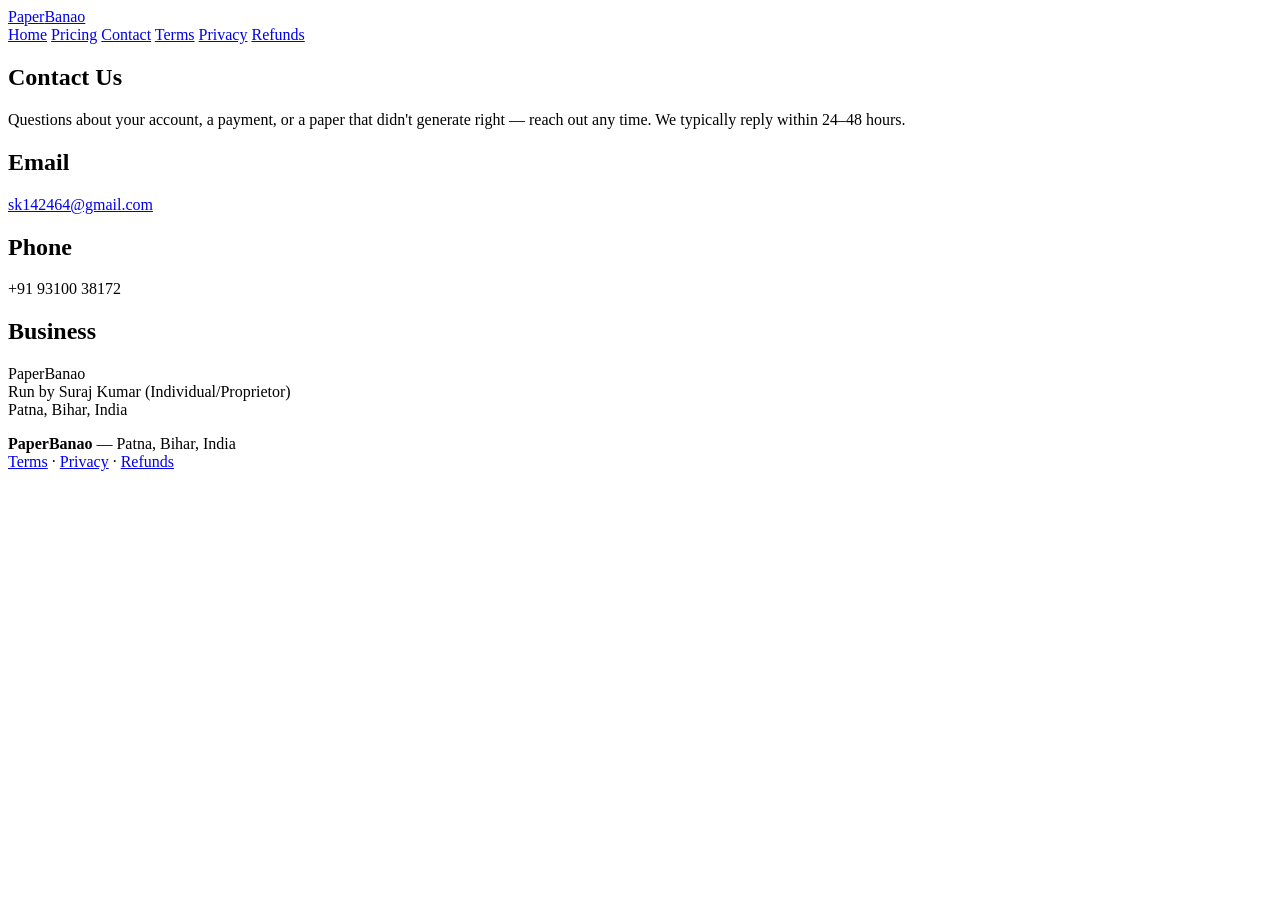
==== contact.html @ 037781ef "Add contact.html for contact information page" ====
<!DOCTYPE html>
<html lang="en">
<head>
<meta charset="UTF-8">
<meta name="viewport" content="width=device-width, initial-scale=1.0">
<title>Contact Us — PaperBanao</title>
<link rel="stylesheet" href="style.css">
</head>
<body>

<header class="site-header">
    <div class="container">
        <a href="index.html" class="brand">Paper<span>Banao</span></a>
        <nav class="site-nav">
            <a href="index.html">Home</a>
            <a href="index.html#pricing">Pricing</a>
            <a href="contact.html">Contact</a>
            <a href="terms.html">Terms</a>
            <a href="privacy.html">Privacy</a>
            <a href="refund.html">Refunds</a>
        </nav>
    </div>
</header>

<section>
    <div class="container legal">
        <h1>Contact Us</h1>
        <p>Questions about your account, a payment, or a paper that didn't generate right — reach out any time. We typically reply within 24–48 hours.</p>

        <h2>Email</h2>
        <p><a href="mailto:sk142464@gmail.com">sk142464@gmail.com</a></p>

        <h2>Phone</h2>
        <p>+91 93100 38172</p>

        <h2>Business</h2>
        <p>PaperBanao<br>
        Run by Suraj Kumar (Individual/Proprietor)<br>
        Patna, Bihar, India</p>
    </div>
</section>

<footer class="site-footer">
    <div class="container">
        <div><strong style="color:var(--white)">PaperBanao</strong> — Patna, Bihar, India</div>
        <div><a href="terms.html">Terms</a> · <a href="privacy.html">Privacy</a> · <a href="refund.html">Refunds</a></div>
    </div>
</footer>

</body>
</html>
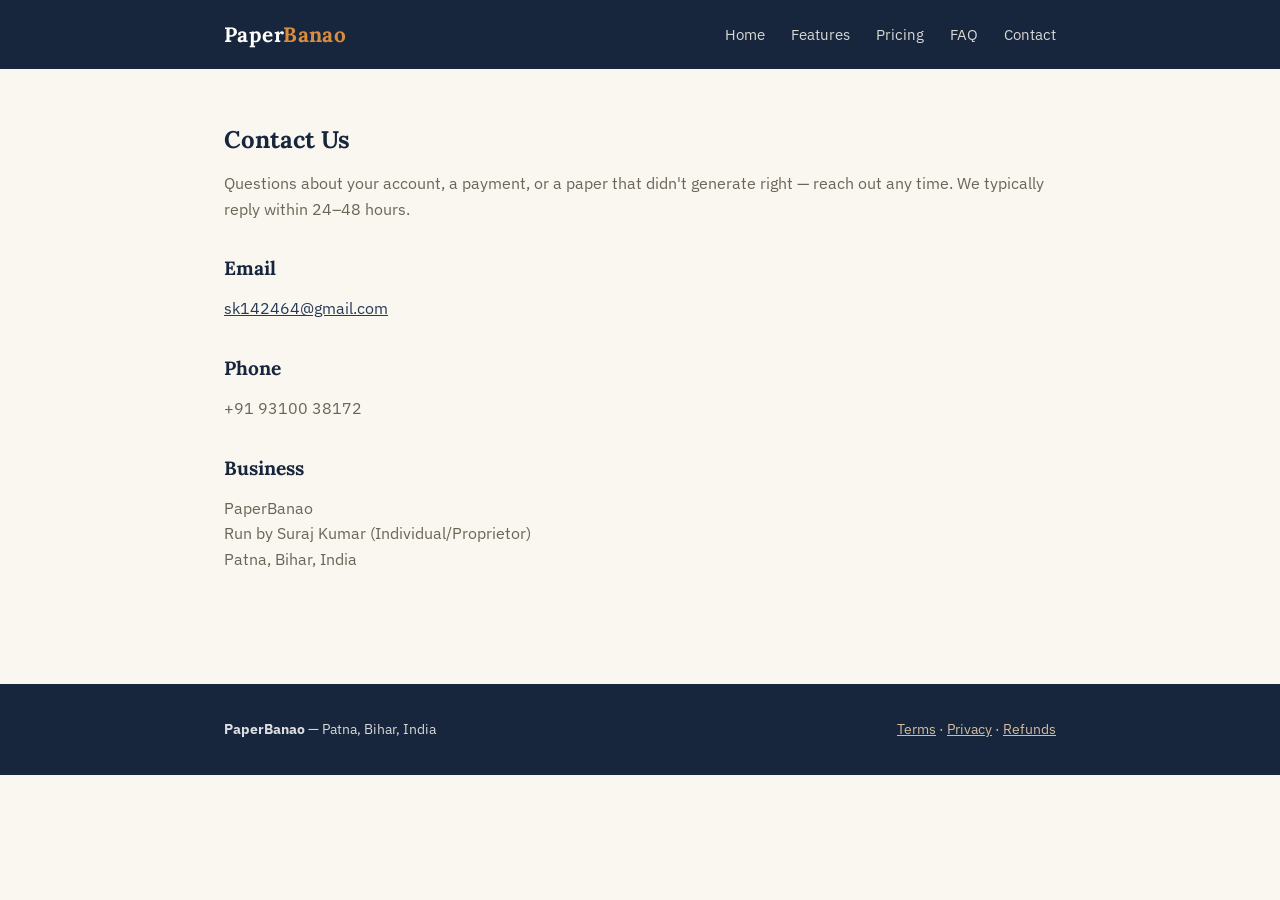
==== commit ba2e08cf: "Update contact.html" ====
--- a/contact.html
+++ b/contact.html
@@ -13,11 +13,10 @@
         <a href="index.html" class="brand">Paper<span>Banao</span></a>
         <nav class="site-nav">
             <a href="index.html">Home</a>
+            <a href="index.html#features">Features</a>
             <a href="index.html#pricing">Pricing</a>
+            <a href="index.html#faq">FAQ</a>
             <a href="contact.html">Contact</a>
-            <a href="terms.html">Terms</a>
-            <a href="privacy.html">Privacy</a>
-            <a href="refund.html">Refunds</a>
         </nav>
     </div>
 </header>
--- a/style.css
+++ b/style.css
@@ -0,0 +1,366 @@
+@import url('https://fonts.googleapis.com/css2?family=Lora:wght@500;600;700&family=IBM+Plex+Sans:wght@400;500;600&family=IBM+Plex+Mono:wght@500&display=swap');
+
+:root {
+    --navy: #17263D;
+    --navy-soft: #263A57;
+    --amber: #D98C3D;
+    --amber-soft: #F3D9B1;
+    --paper: #FAF7F0;
+    --paper-line: #E4DFD2;
+    --ink: #2A2A28;
+    --ink-soft: #6B6558;
+    --white: #FFFFFF;
+}
+
+* { box-sizing: border-box; }
+
+html { scroll-behavior: smooth; }
+
+body {
+    margin: 0;
+    font-family: 'IBM Plex Sans', sans-serif;
+    color: var(--ink);
+    background: var(--paper);
+    line-height: 1.6;
+}
+
+h1, h2, h3 {
+    font-family: 'Lora', serif;
+    color: var(--navy);
+    line-height: 1.25;
+    margin: 0 0 0.5em 0;
+}
+
+a { color: var(--navy-soft); }
+a:hover { color: var(--amber); }
+
+.container {
+    max-width: 880px;
+    margin: 0 auto;
+    padding: 0 24px;
+}
+
+/* --- NAV --- */
+header.site-header {
+    background: var(--navy);
+    padding: 18px 0;
+    position: sticky;
+    top: 0;
+    z-index: 10;
+}
+header.site-header .container {
+    display: flex;
+    justify-content: space-between;
+    align-items: center;
+    flex-wrap: wrap;
+    gap: 12px;
+}
+.brand {
+    font-family: 'Lora', serif;
+    font-weight: 700;
+    font-size: 1.3rem;
+    color: var(--white);
+    text-decoration: none;
+    letter-spacing: 0.02em;
+}
+.brand span { color: var(--amber); }
+nav.site-nav a {
+    color: var(--paper);
+    text-decoration: none;
+    font-size: 0.92rem;
+    margin-left: 22px;
+    opacity: 0.85;
+    transition: opacity 0.15s ease;
+}
+nav.site-nav a:hover { opacity: 1; color: var(--amber-soft); }
+
+/* --- HERO (ruled-paper texture, the signature element) --- */
+.hero {
+    background-image: repeating-linear-gradient(
+        to bottom,
+        transparent,
+        transparent 37px,
+        var(--paper-line) 38px
+    );
+    padding: 76px 0 64px 0;
+    border-bottom: 1px solid var(--paper-line);
+}
+.hero .eyebrow {
+    font-family: 'IBM Plex Mono', monospace;
+    font-size: 0.78rem;
+    letter-spacing: 0.08em;
+    text-transform: uppercase;
+    color: var(--amber);
+    margin-bottom: 14px;
+}
+.hero h1 {
+    font-size: 2.5rem;
+    max-width: 12ch;
+}
+.hero p.lead {
+    font-size: 1.08rem;
+    color: var(--ink-soft);
+    max-width: 46ch;
+    margin: 18px 0 30px 0;
+}
+.btn {
+    display: inline-block;
+    background: var(--navy);
+    color: var(--white);
+    text-decoration: none;
+    padding: 13px 26px;
+    border-radius: 3px;
+    font-weight: 500;
+    font-size: 0.95rem;
+    transition: background 0.15s ease;
+}
+.btn:hover { background: var(--amber); color: var(--navy); }
+.btn.secondary {
+    background: transparent;
+    border: 1.5px solid var(--navy);
+    color: var(--navy);
+    margin-left: 12px;
+}
+.btn.secondary:hover { background: var(--navy); color: var(--white); }
+
+/* --- SECTION --- */
+section { padding: 56px 0; }
+section.alt { background: var(--white); border-top: 1px solid var(--paper-line); border-bottom: 1px solid var(--paper-line); }
+
+/* --- OMR-BUBBLE FEATURE LIST --- */
+.bubble-list { list-style: none; padding: 0; margin: 24px 0; }
+.bubble-list li {
+    display: flex;
+    align-items: flex-start;
+    gap: 14px;
+    padding: 10px 0;
+    font-size: 1rem;
+}
+.bubble {
+    flex-shrink: 0;
+    width: 20px;
+    height: 20px;
+    border: 2px solid var(--navy);
+    border-radius: 50%;
+    margin-top: 2px;
+    position: relative;
+}
+.bubble.filled::after {
+    content: "";
+    position: absolute;
+    inset: 3px;
+    background: var(--amber);
+    border-radius: 50%;
+}
+
+/* --- PRICING --- */
+.pricing-grid {
+    display: grid;
+    grid-template-columns: 1fr 1fr;
+    gap: 24px;
+    margin-top: 28px;
+}
+.plan-card {
+    background: var(--white);
+    border: 1px solid var(--paper-line);
+    border-radius: 6px;
+    padding: 28px 26px;
+}
+.plan-card.pro {
+    border: 2px solid var(--amber);
+    position: relative;
+}
+.plan-card .tag {
+    font-family: 'IBM Plex Mono', monospace;
+    font-size: 0.72rem;
+    letter-spacing: 0.06em;
+    text-transform: uppercase;
+    color: var(--ink-soft);
+}
+.plan-card .price {
+    font-family: 'IBM Plex Mono', monospace;
+    font-size: 2.1rem;
+    color: var(--navy);
+    margin: 10px 0 4px 0;
+}
+.plan-card .price small { font-size: 0.95rem; color: var(--ink-soft); }
+
+@media (max-width: 640px) {
+    .hero h1 { font-size: 1.9rem; }
+    .pricing-grid { grid-template-columns: 1fr; }
+    nav.site-nav { width: 100%; display: flex; flex-wrap: wrap; }
+    nav.site-nav a { margin-left: 0; margin-right: 18px; }
+}
+
+/* --- LEGAL PAGES --- */
+.legal h2 { margin-top: 34px; font-size: 1.2rem; }
+.legal p, .legal li { color: var(--ink-soft); }
+.legal .updated {
+    font-family: 'IBM Plex Mono', monospace;
+    font-size: 0.8rem;
+    color: var(--ink-soft);
+    margin-bottom: 30px;
+}
+
+/* --- FOOTER --- */
+footer.site-footer {
+    background: var(--navy);
+    color: var(--paper);
+    padding: 34px 0;
+    margin-top: 40px;
+}
+footer.site-footer .container {
+    display: flex;
+    justify-content: space-between;
+    flex-wrap: wrap;
+    gap: 16px;
+    font-size: 0.88rem;
+    opacity: 0.85;
+}
+footer.site-footer a { color: var(--amber-soft); }
+
+/* --- STATS / TRUST BAR --- */
+.stats-bar {
+    background: var(--white);
+    border-top: 1px solid var(--paper-line);
+    border-bottom: 1px solid var(--paper-line);
+    padding: 30px 0;
+}
+.stats-grid {
+    display: grid;
+    grid-template-columns: repeat(3, 1fr);
+    gap: 20px;
+    text-align: center;
+}
+.stat-num {
+    font-family: 'IBM Plex Mono', monospace;
+    font-size: 1.7rem;
+    color: var(--navy);
+    font-weight: 500;
+}
+.stat-label {
+    font-size: 0.82rem;
+    color: var(--ink-soft);
+    margin-top: 4px;
+}
+
+/* --- FEATURE GRID --- */
+.feature-grid {
+    display: grid;
+    grid-template-columns: repeat(2, 1fr);
+    gap: 22px;
+    margin-top: 28px;
+}
+.feature-card {
+    background: var(--white);
+    border: 1px solid var(--paper-line);
+    border-radius: 6px;
+    padding: 24px;
+}
+.feature-card .f-icon {
+    width: 38px;
+    height: 38px;
+    border-radius: 50%;
+    background: var(--amber-soft);
+    display: flex;
+    align-items: center;
+    justify-content: center;
+    font-size: 1.1rem;
+    margin-bottom: 12px;
+}
+.feature-card h3 {
+    font-size: 1.05rem;
+    margin-bottom: 6px;
+}
+.feature-card p {
+    color: var(--ink-soft);
+    font-size: 0.92rem;
+    margin: 0;
+}
+
+/* --- HOW IT WORKS (numbered steps) --- */
+.steps-row {
+    display: grid;
+    grid-template-columns: repeat(3, 1fr);
+    gap: 26px;
+    margin-top: 30px;
+}
+.step-item { position: relative; }
+.step-num {
+    font-family: 'IBM Plex Mono', monospace;
+    font-size: 0.85rem;
+    color: var(--amber);
+    border: 1.5px solid var(--amber);
+    border-radius: 50%;
+    width: 28px;
+    height: 28px;
+    display: flex;
+    align-items: center;
+    justify-content: center;
+    margin-bottom: 12px;
+}
+.step-item h3 { font-size: 1rem; margin-bottom: 6px; }
+.step-item p { color: var(--ink-soft); font-size: 0.92rem; }
+
+/* --- TESTIMONIALS --- */
+.testimonial-grid {
+    display: grid;
+    grid-template-columns: repeat(3, 1fr);
+    gap: 20px;
+    margin-top: 28px;
+}
+.testimonial-card {
+    background: var(--white);
+    border: 1px solid var(--paper-line);
+    border-radius: 6px;
+    padding: 22px;
+    display: flex;
+    flex-direction: column;
+    justify-content: space-between;
+}
+.testimonial-card .quote {
+    font-size: 0.94rem;
+    color: var(--ink);
+    line-height: 1.55;
+    margin-bottom: 16px;
+}
+.testimonial-card .quote::before { content: "\201C"; color: var(--amber); font-size: 1.3rem; }
+.testimonial-card .attribution {
+    font-family: 'IBM Plex Mono', monospace;
+    font-size: 0.78rem;
+    color: var(--ink-soft);
+    border-top: 1px solid var(--paper-line);
+    padding-top: 10px;
+}
+.testimonial-card .attribution strong { color: var(--navy); font-family: 'IBM Plex Sans', sans-serif; font-size: 0.86rem; display: block; }
+
+/* --- FAQ (native details/summary, no JS needed) --- */
+.faq-item {
+    border-bottom: 1px solid var(--paper-line);
+    padding: 16px 0;
+}
+.faq-item summary {
+    cursor: pointer;
+    font-weight: 600;
+    color: var(--navy);
+    font-size: 1rem;
+    list-style: none;
+}
+.faq-item summary::-webkit-details-marker { display: none; }
+.faq-item summary::after { content: "+"; float: right; color: var(--amber); font-weight: 700; }
+.faq-item[open] summary::after { content: "−"; }
+.faq-item p { color: var(--ink-soft); margin: 10px 0 0 0; font-size: 0.94rem; }
+
+/* --- FINAL CTA BAND --- */
+.cta-band {
+    background: var(--navy);
+    color: var(--paper);
+    text-align: center;
+    padding: 56px 0;
+}
+.cta-band h2 { color: var(--white); }
+.cta-band p { color: var(--paper-line); margin-bottom: 24px; }
+
+@media (max-width: 640px) {
+    .feature-grid, .steps-row, .testimonial-grid, .stats-grid { grid-template-columns: 1fr; }
+}
